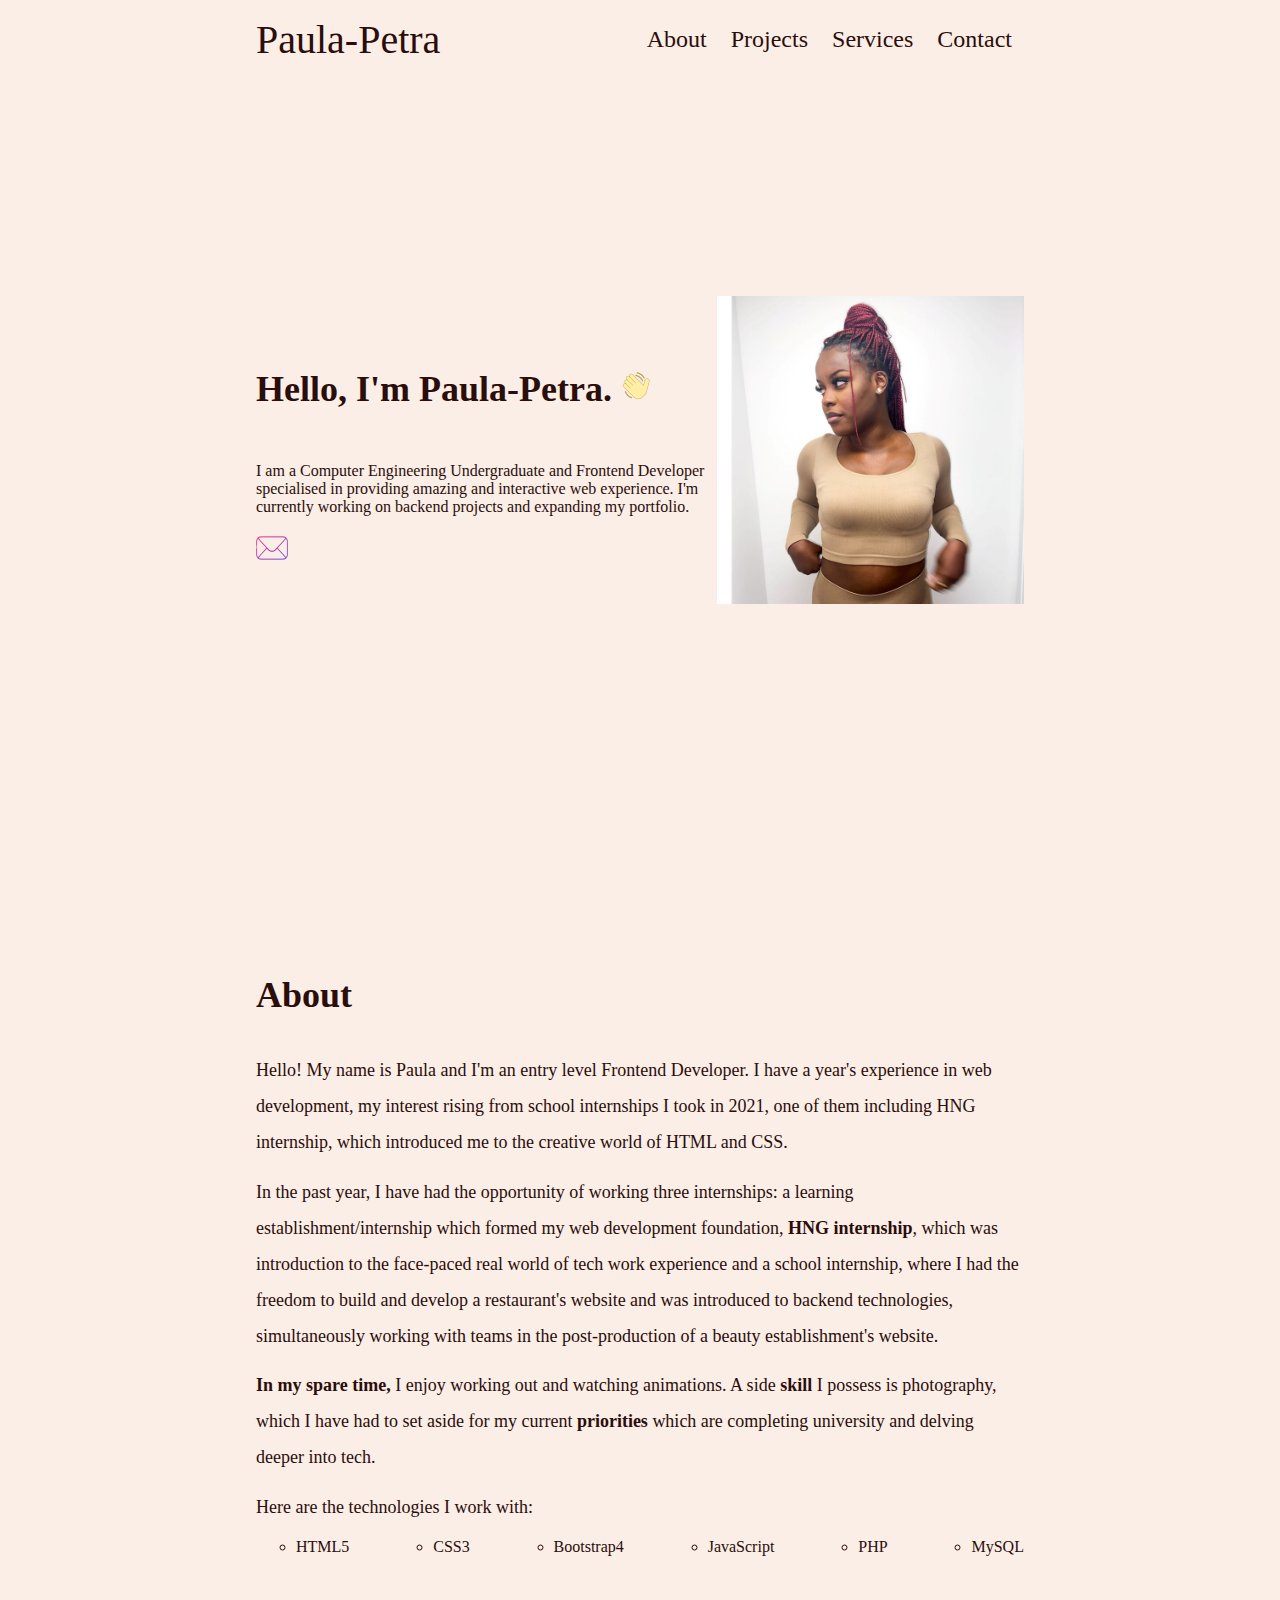
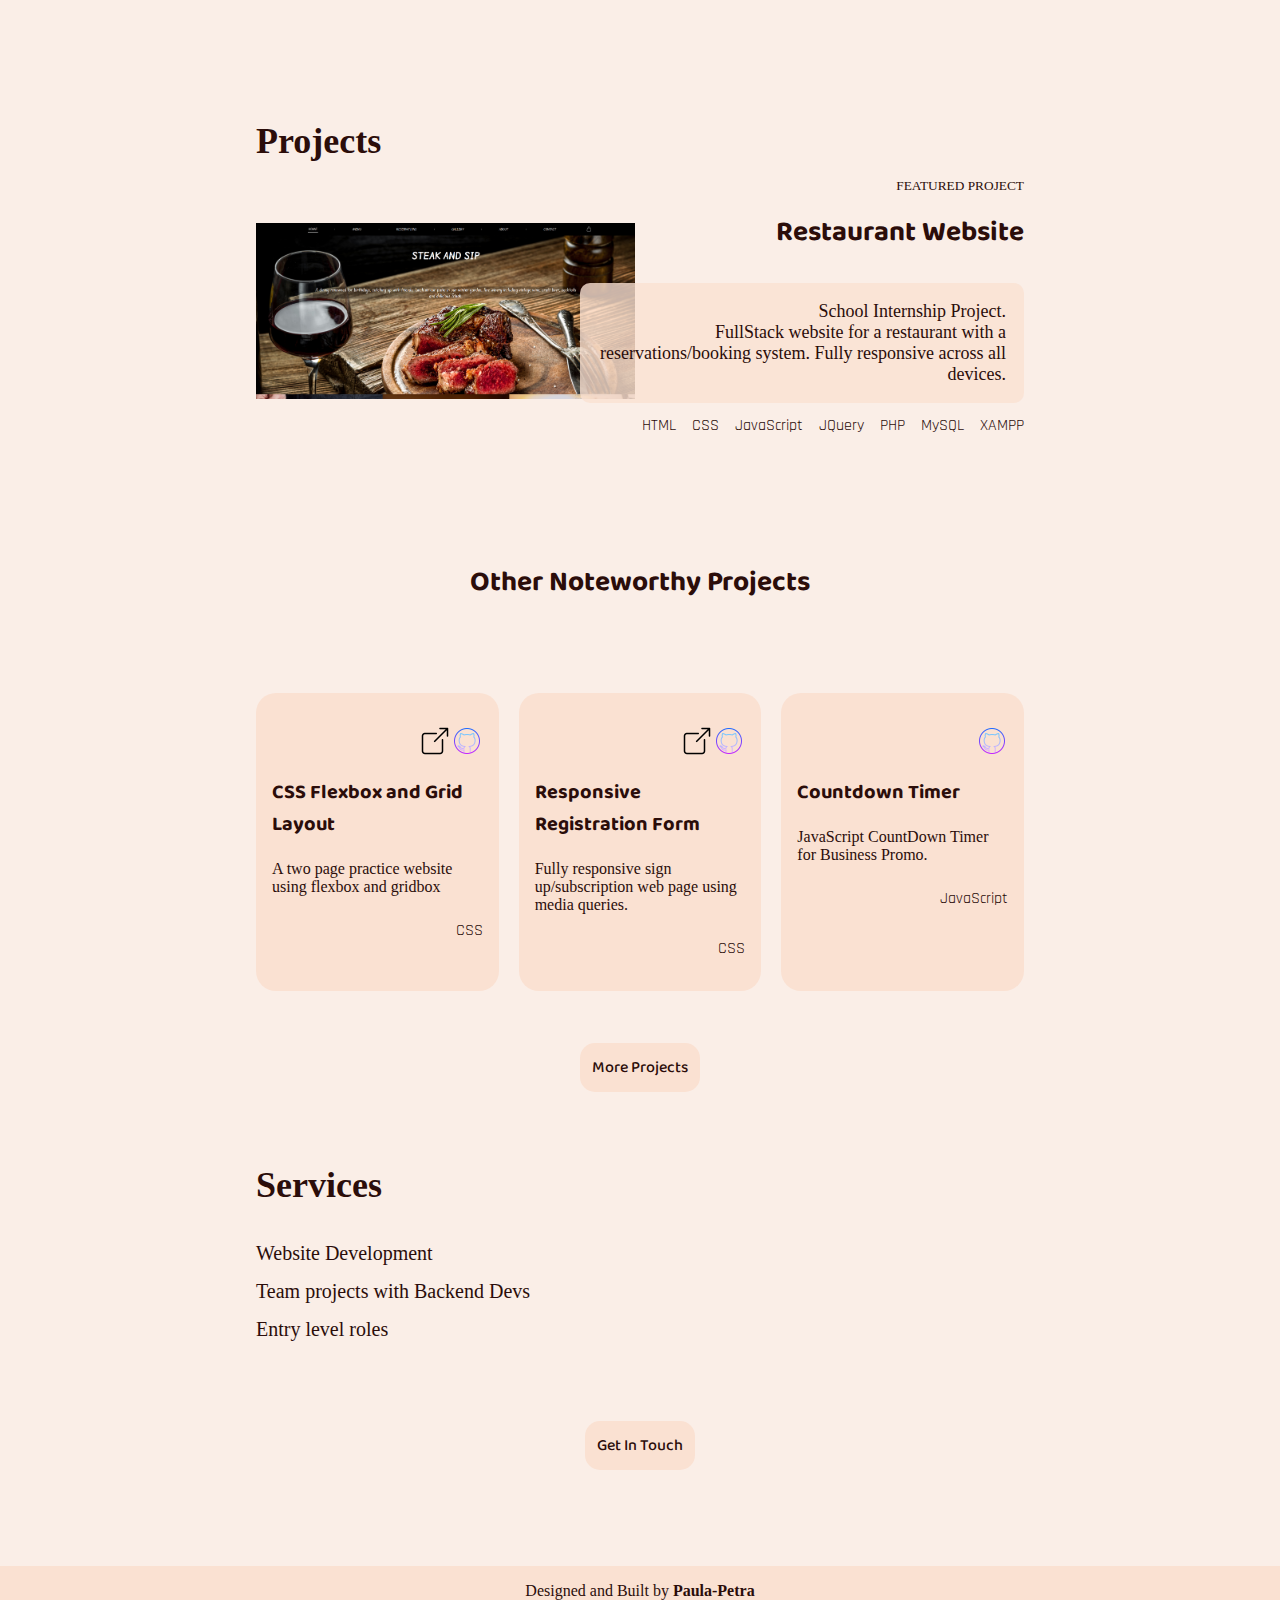
==== index.html @ 1ee2133e "Add files via upload" ====
<!DOCTYPE html>
<html lang="en">
<head>
    <meta charset="UTF-8">
    <meta http-equiv="X-UA-Compatible" content="IE=edge">
    <meta name="viewport" content="width=device-width, initial-scale=1.0">
    <title>Paula-Petra</title>
    <link rel="preconnect" href="https://fonts.googleapis.com">
    <link rel="preconnect" href="https://fonts.gstatic.com" crossorigin>
    <link href="https://fonts.googleapis.com/css2?family=Rajdhani:wght@300;400&display=swap" rel="stylesheet">
    <link rel="preconnect" href="https://fonts.googleapis.com">
    <link rel="preconnect" href="https://fonts.gstatic.com" crossorigin>
    <link href="https://fonts.googleapis.com/css2?family=Baloo+2:wght@400;500&display=swap" rel="stylesheet">
    <link rel="stylesheet" href="style.css">
</head>
<body>
    <header id="pagetop">
        <nav>
            <h1><a href="#section1">Paula-Petra</a></h1>
            <ul>
                <li><a href="#about">About</a></li>
                <li><a href="#projects">Projects</a></li>
                <li><a href="#services">Services</a></li>
                <li><a href="contact.html">Contact</a></li>
            </ul>
        </nav>
    </header>

    <div class="container">

        

        <section id="section1">
            <div id="info">
                <div>
                    <h2>Hello, I'm Paula-Petra.
                    <img src="imgs/icons8-so-so-30.png" alt="">
                </h2>
                </div>
                
                <div id="small">
                    <small>I am a Computer Engineering Undergraduate and Frontend Developer specialised in providing amazing and interactive web experience. I'm currently working on backend projects and expanding my portfolio.</small>
                </div>

                
                <a href="mailto:paulapetrai@gmail.com"><img src="imgs/icons8-email-64.png" alt=""></a>
            </div>

            <div id="img">
                <img src="imgs/3A0FFF4D-E5D2-4EB4-A93D-DEB6801B65F2.jpg" alt="">
            </div>
        </section>

        <section id="about" class="navSections">
            <h2>About</h2>

            <p>Hello! My name is Paula and I'm an entry level Frontend Developer. I have a year's experience in web development, my interest rising from school internships I took in 2021, one of them including HNG internship, which introduced me to the creative world of HTML and CSS.</p>

            <p>In the past year, I have had the opportunity of working three internships: a learning establishment/internship which formed my web development foundation, <b> HNG internship</b>, which was introduction to the face-paced real world of tech work experience and a school internship, where I had the freedom to build and develop a restaurant's website and was introduced to backend technologies, simultaneously working with teams in the post-production of a beauty establishment's website.</p>

            <p><b>In my spare time,</b> I enjoy working out and watching animations. A side <b>skill</b> I possess is photography, which I have had to set aside for my current <b>priorities</b> which are completing university and delving deeper into tech.</p>

            <p>
                Here are the technologies I work with:
            </p>

            <ul>
                <li>HTML5</li>
                <li>CSS3</li>
                <li>Bootstrap4</li>
                <li>JavaScript</li>
                <li>PHP</li>
                <li>MySQL</li>
        </section>

        <section id="projects" class="navSections">
            
            <h2>Projects</h2>
            

            <div id="featured">

                <div id="projContent">
                    <small>FEATURED PROJECT</small>
                    <a href="https://steakandsip.friendship-bakery.com/"><h3>Restaurant Website</h3></a>
                    <p>School Internship Project. <br>FullStack website for a restaurant with a reservations/booking system. Fully responsive across all devices.</p>
                    <ul>
                        <li>HTML</li>
                        <li>CSS</li>
                        <li>JavaScript</li>
                        <li>JQuery</li>
                        <li>PHP</li>
                        <li>MySQL</li>
                        <li>XAMPP</li>
                    </ul>
                </div>

                <div id="projImg">
                    <a href="https://steakandsip.friendship-bakery.com/" target="_blank">
                        <img src="imgs/steaknsip.png" alt="">
                    </a>
                </div>

            </div>

            <div id="otherProj">
                <h3>Other Noteworthy Projects</h3>

                <div id="projList">
                    
                    <div class="projListContent">
                        <div id="git">

                            <a href="https://paula-petra.github.io/CSS-Flexbox-and-Grid-Layout/" target="_blank"><img src="imgs/icons8-external-link-64.png" alt=""></a>

                            <a href="https://github.com/paula-petra/CSS-Flexbox-and-Grid-Layout" target="_blank" title="GitHub repo"><img src="imgs/icons8-github-64.png" alt=""></a>

                        </div>

                        <div id="projInfo">
                            <h4>CSS Flexbox and Grid Layout</h4>
                            <p>A two page practice website using flexbox and gridbox</p>
                            <ul>
                                <li>CSS</li>
                            </ul>
                        </div>
                    </div>

                    <div class="projListContent">
                        <div id="git">

                            <a href="https://paula-petra.github.io/Responsive-Registration-Form/" target="_blank"><img src="imgs/icons8-external-link-64.png" alt=""></a>

                            <a href="https://github.com/paula-petra/Responsive-Registration-Form" target="_blank" title="GitHub repo"><img src="imgs/icons8-github-64.png" alt=""></a>

                        </div>

                        <div id="projInfo">
                            <h4>Responsive Registration Form</h4>
                            <p>Fully responsive sign up/subscription web page using media queries.</p>
                            <ul>
                                <li>CSS</li>
                            </ul>
                        </div>
                    </div>

                    <div class="projListContent">
                        <div id="git">

                            <a href="https://github.com/paula-petra/jsCountdown" target="_blank" title="GitHub repo"><img src="imgs/icons8-github-64.png" alt=""></a>

                        </div>

                        <div id="projInfo">
                            <h4>Countdown Timer</h4>
                            <p>JavaScript CountDown Timer for Business Promo.</p>
                            <ul>
                                <li>JavaScript</li>
                            </ul>
                        </div>
                    </div>
                    
                </div>

                <div id="btn">
                    <a href="https://github.com/paula-petra?tab=repositories" class="button" target="_blank">More Projects</a>
                </div>
            </div>
            
        </section>
    
        <section id="services">

            <h2>Services</h2>
            <ul>
                <li>Website Development</li>
                <li>Team projects with Backend Devs</li>
                <li>Entry level roles</li>
            </ul>

            <div><a href="contact.html" class="button">Get In Touch</a></div>
        </section>
        <main>
            
        </main>
    </div>
    
    <footer>Designed and Built by <b>Paula-Petra</b></footer>
</body>
</html>
---- style.css ----
*{
    margin: 0;
    color: #2b0d0a;
}

a{
    text-decoration: none;
}

body{
    background-color: #faeee7;
    display: flex;
    flex-direction: column;
    justify-content: center;
    align-items: center;
}

body .container{
    width: 60%;
    padding: 0 1.5em 1em;
    display: flex;
    flex-direction: column;
}

body .container >*{
    width: 100%;
}

header{
    position: fixed;
    width: 100%;
    top: 0;
    z-index: 3;
    display: flex;
    flex-direction: row;
    justify-content: center;
    background-color: #faeee7;
}

nav{
    width: 60%;
    display: flex;
    flex-direction: row;
    justify-content: space-between;
    padding: 1em 0 1.5em;
}

nav h1{
    font-size: 2.5em;
    font-weight: 500;
    transition-duration: 0.5s;
}

nav h1:hover{
    text-shadow: 0 0 4px #6e1913;
}

nav ul{
    display: flex;
    flex-direction: row;
    list-style: none;
    align-items: center;
    font-size: 1.5em;
}

nav ul li{
    margin: 0 0.5em;
    transition-duration: 0.5s;
}

nav ul li:hover{
    font-weight: bolder;
}

nav h1, nav ul li{
    cursor: pointer;
}

nav a{
    text-decoration: none;
}

section{
    width: 100%;
    margin-bottom: 3em;
}

#section1{
    display: flex;
    flex-direction: row;
    height: 80vh;
    margin-top: 90px;
}

.navSections{
    padding: 5em 0 0;
}

#info{
    width: 60%;
    display: flex;
    flex-direction: column;
    justify-content: center;
}

#info small{
    font-size: 1em;
}

#small{
    margin: 1em 0;
}

#info a img{
    width: 32px;
    height: 32px;
}

#img{
    display: flex;
    flex-direction: row;
    align-items: center;
    width: 40%;
}

#img img{
    width: 100%;
}

h2{
    font-size: 2.25em;
    margin: 1em 0;
}

#about p{
    margin: 0.75em 0;
    font-size: 1.125em;line-height: 2;
}

#about ul{
    display: flex;
    flex-direction: row;
    justify-content: space-between;
    list-style: circle;
}

#projects{
    display: flex;
    flex-direction: column;
}

#projects h2{
    margin-bottom: 16px;
}

#projects small{
    margin-bottom: 16px;
}

#featured{
    display: grid;
    gap: 10px;
    grid-template-columns: repeat(12, 1fr);
    align-items: center;
}

#projImg{
    grid-column: 1 / 8;
    grid-area: 1 / 1 / -1 / 7;
    position: relative;
    z-index: 1;
}

#projImg a img{
    width: 100%;
}

#projContent{
    height: 100%;
    display: flex;
    flex-direction: column;
    align-items: flex-end;
    grid-column: 7 / -1;
    position: relative;
    grid-area: 1 / 6 / -1 / -1;
}

h3{
    font-family: 'Baloo 2', cursive;
    font-size: 1.75em;
    margin: 0 0 1em;
}

#projContent a h3{
    transition-duration: 0.5s;
}

#projContent a h3:hover{
    text-shadow: 0 0 4px #6e1913;
}

#projContent p{
    background-color: rgba(250, 225, 210, 0.8);
    text-align: right;
    padding: 1em;
    font-size: 1.125em;
    position: relative;
    z-index: 2;
    border-radius: 10px;
}

#projContent ul{
    display: flex;
    flex-direction: row;
    align-items: flex-end;
    list-style: none;
    font-family: 'Rajdhani', sans-serif;
    margin: 0.75em 0;
}

#projContent ul li{
    margin-left: 1em;
}

#otherProj{
    display: flex;
    flex-direction: column;
    align-items: center;
}

#otherProj h3{
    margin: 4em 0 2em;
}

#projList{
    width: 100%;
    display: flex;
    flex-direction: row;
    gap: 20px;
    margin: 2em 0 4em;
}

#projList .projListContent{
    background-color: #fae1d2;
    width: calc(100%/3);
    height: auto;
    padding:2em 1em 1em;
    border-radius: 20px;
    transition-duration: 0.5s;
}

#projList .projListContent:hover{
    box-shadow: 2px 4px 10px #6e1913;
}

.projListContent div{
    width: 100%;
    margin: 0;
}

#git{
    display: flex;
    flex-direction: row;
    justify-content: flex-end;
    z-index: 1;
}

#git a img{
    width: 32px;
}

#projInfo h4{
    font-family: 'Baloo 2', cursive;
    font-size: 1.25em;
    margin: 0.75em 0 1em;
}

#projInfo ul{
    list-style: none;
    margin: 1.5em 0 1em;
    display: flex;
    flex-direction: row;
    justify-content: flex-end;
    font-family: 'Rajdhani', sans-serif;
}

.button{
    background-color: #fae1d2;
    padding: 0.75em;
    margin: 2em 0;
    border-radius: 15px;
    font-family: 'Baloo 2', cursive;
    font-weight: 500;
    transition-duration: 0.5s;
}

.button:hover{
    background-color: #2b0d0a;
    color: #fae1d2;
}

#services ul{
    list-style: none;
    padding: 0;
    margin-bottom: 3em;
}

#services ul li{
    font-size: 1.25em;
    margin: 0.75em 0;
}

#services div{
    display: flex;
    flex-direction: row;
    justify-content: center;
}

footer{
    width: 100%;
    padding: 1em 0 1.5em;
    background-color: #fae1d2;
    text-align: center;
}

#contactMe{
    margin-top: 90px;
    height: 75vh;
    display: flex;
    flex-direction: column;
    align-items: center;
}

#contactMe p{
    font-size: 1.5em;
    margin: 1em 0;
}

#hello{
    font-size: 1.25em;
}

.socials img{
    width: 48px;
    height: 48px;
}
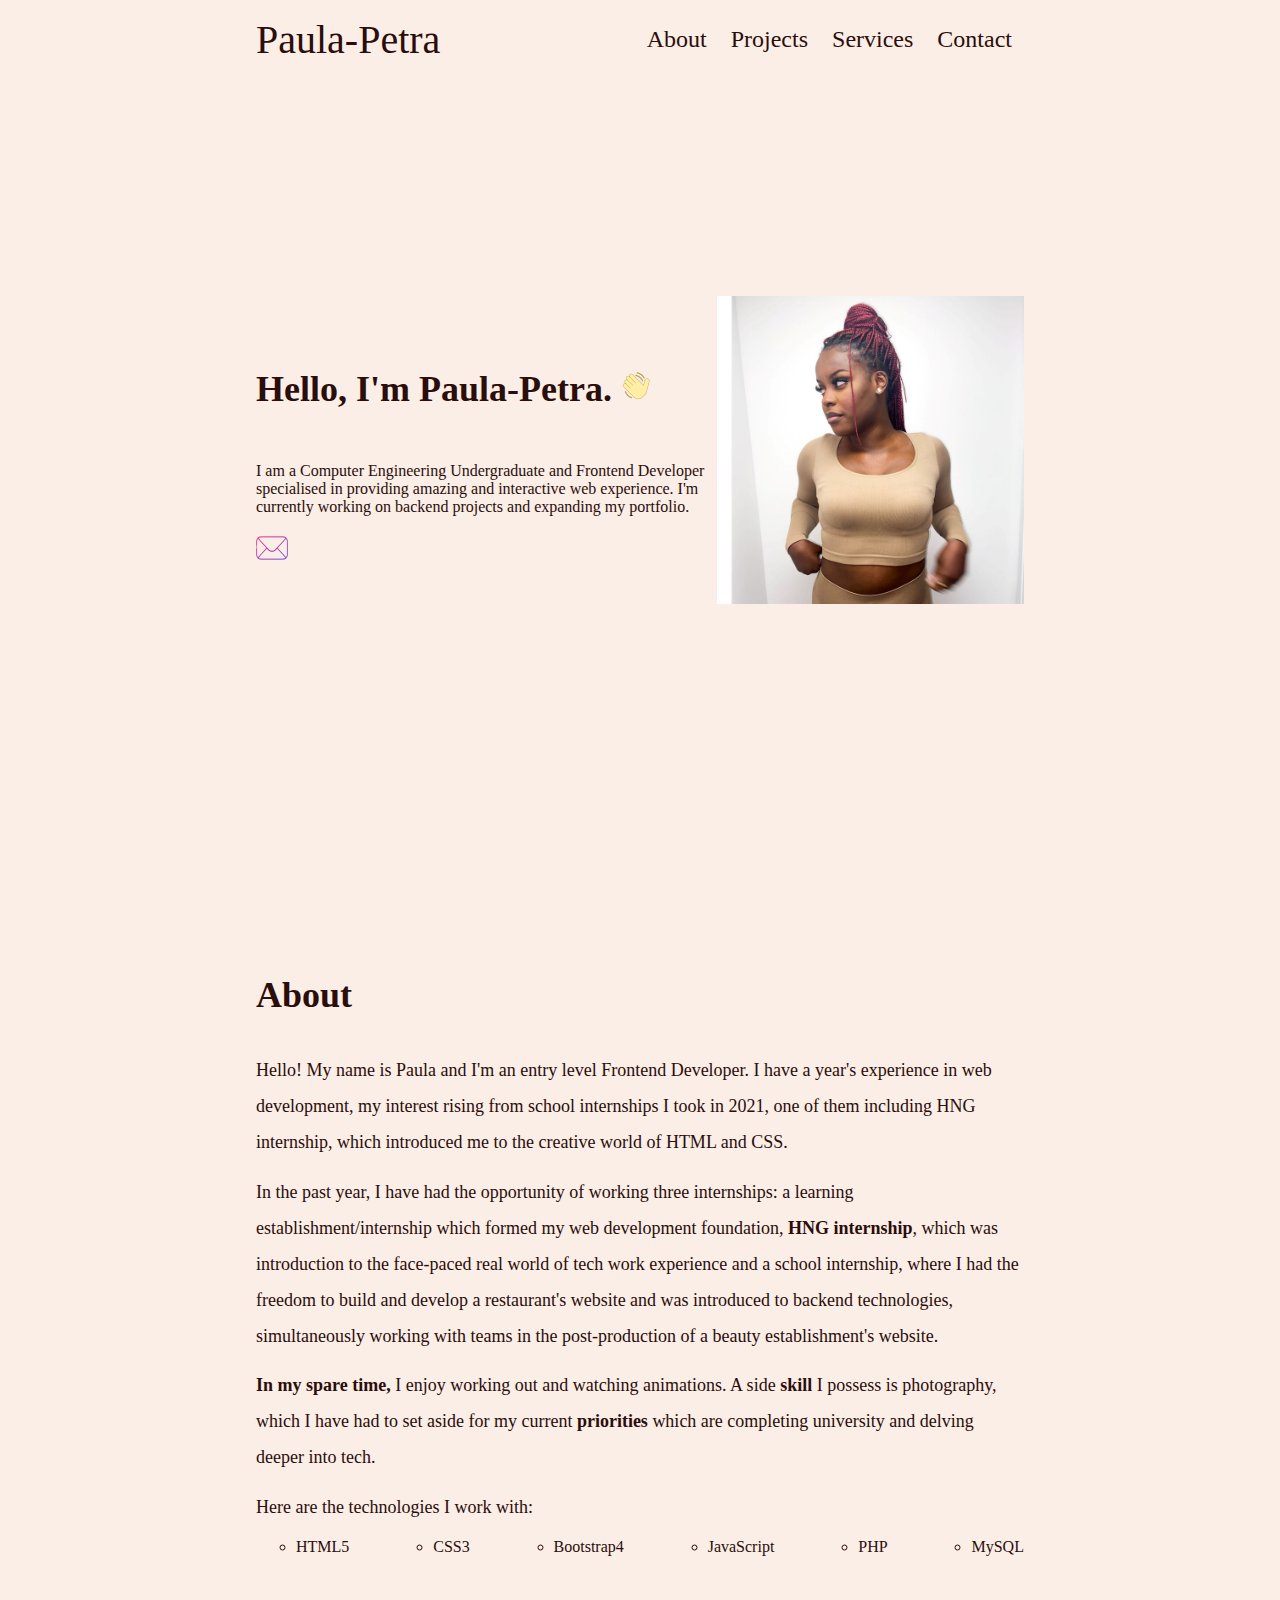
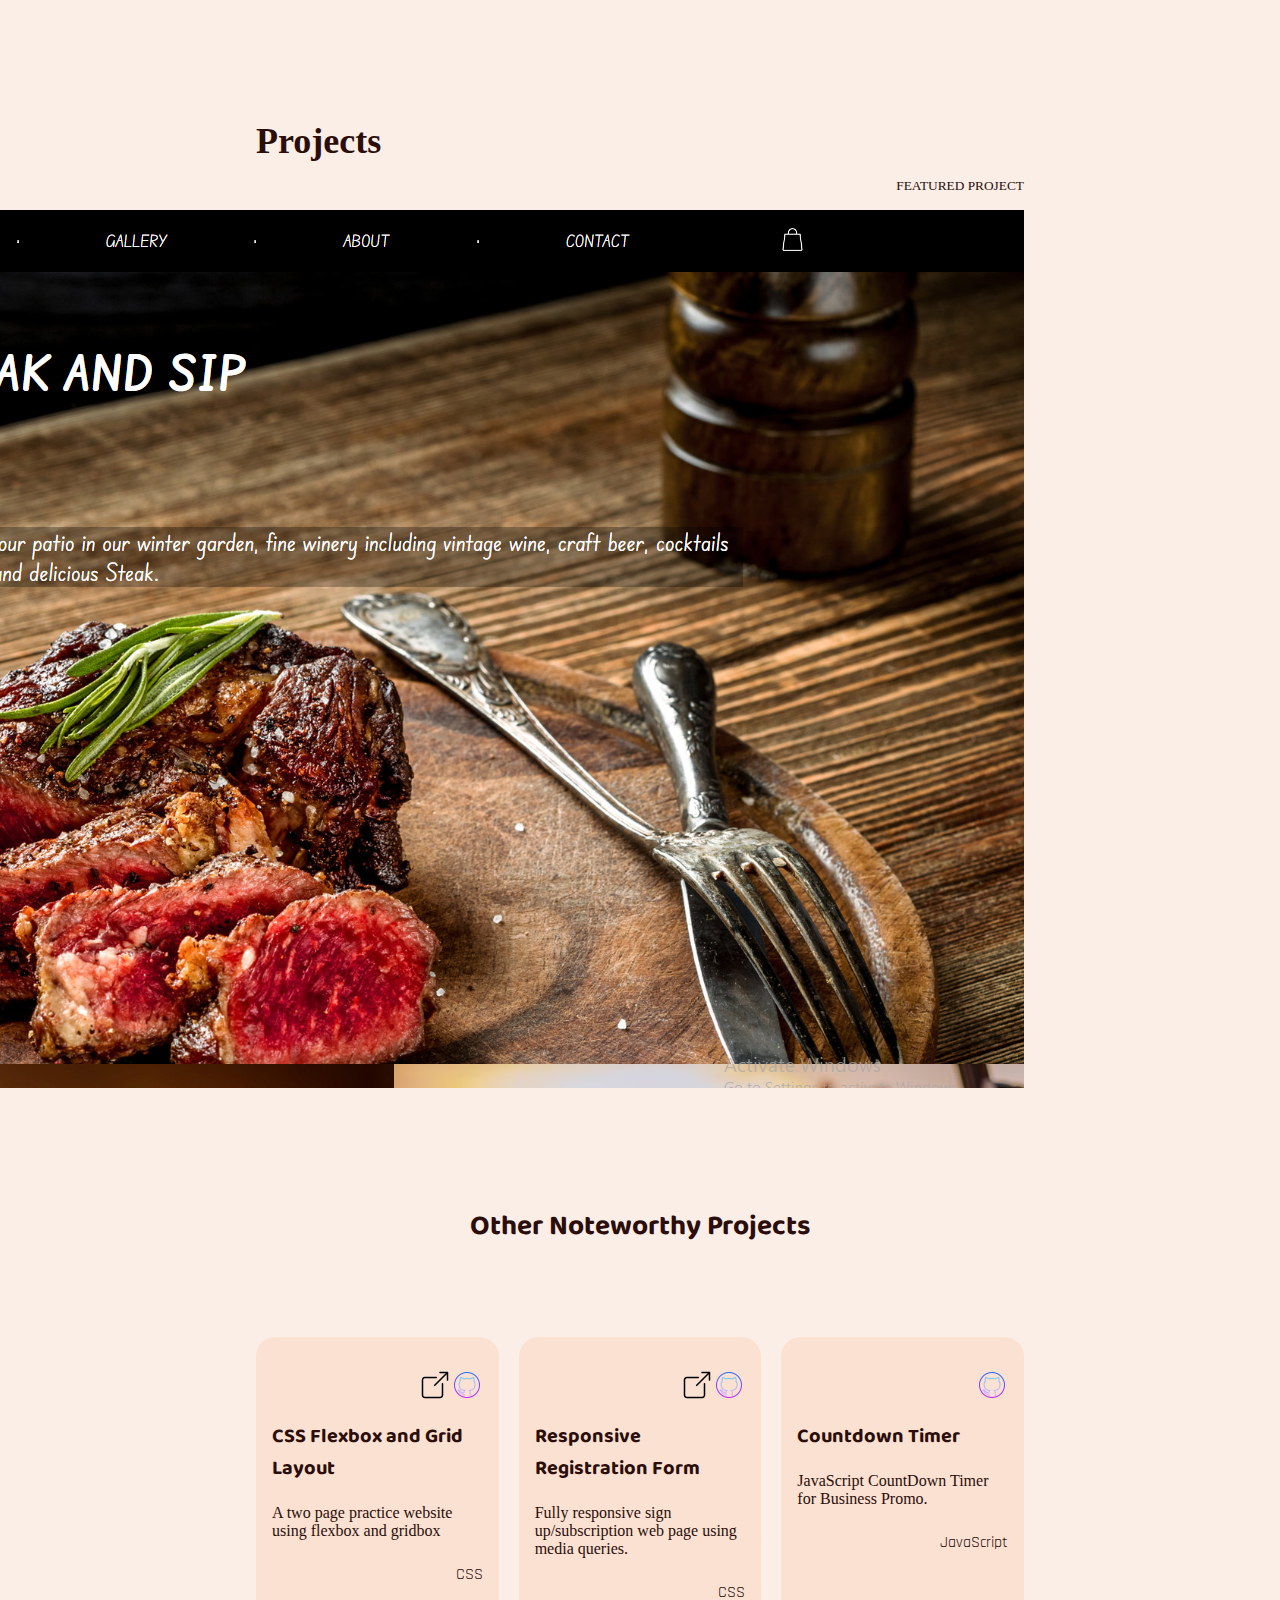
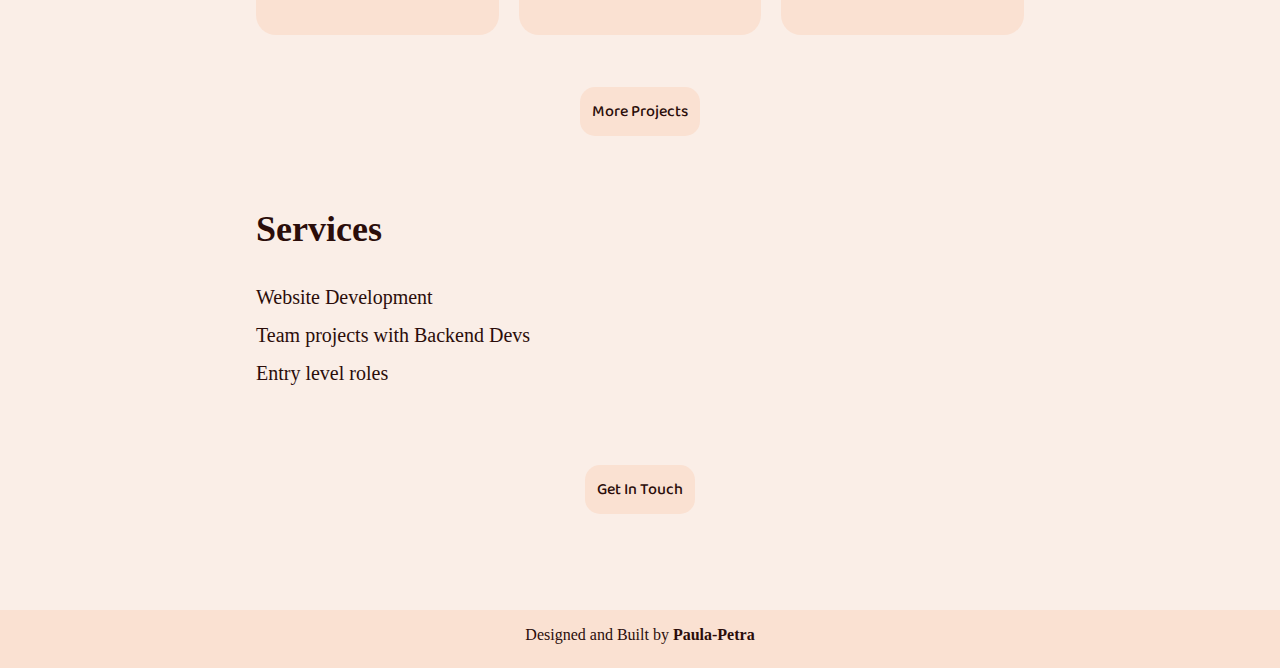
==== commit 32fe4c47: "Update index.html" ====
--- a/index.html
+++ b/index.html
@@ -82,7 +82,7 @@
 
                 <div id="projContent">
                     <small>FEATURED PROJECT</small>
-                    <a href="https://steakandsip.friendship-bakery.com/"><h3>Restaurant Website</h3></a>
+                    <a href="https://steakandsip.friendship-bakery.com/" target="_blank><h3>Restaurant Website</h3></a>
                     <p>School Internship Project. <br>FullStack website for a restaurant with a reservations/booking system. Fully responsive across all devices.</p>
                     <ul>
                         <li>HTML</li>
@@ -187,4 +187,4 @@
     
     <footer>Designed and Built by <b>Paula-Petra</b></footer>
 </body>
-</html>+</html>
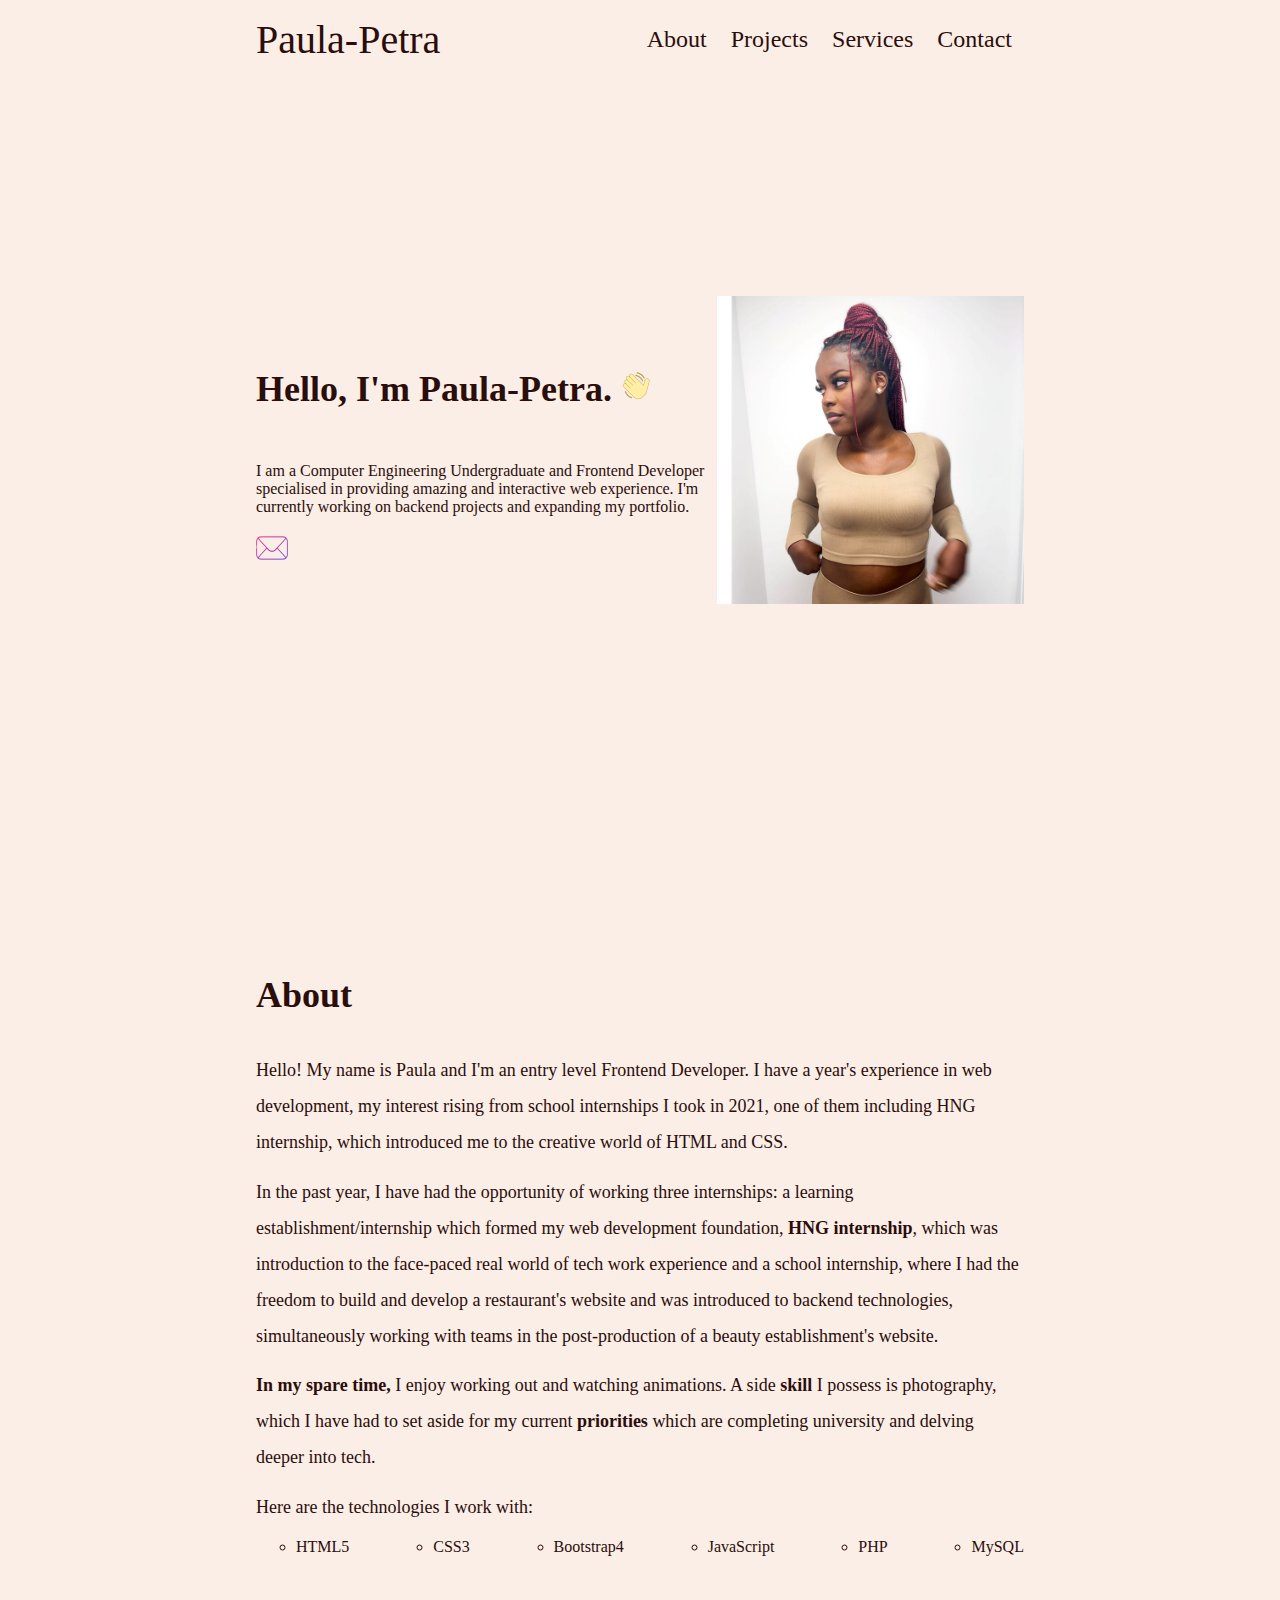
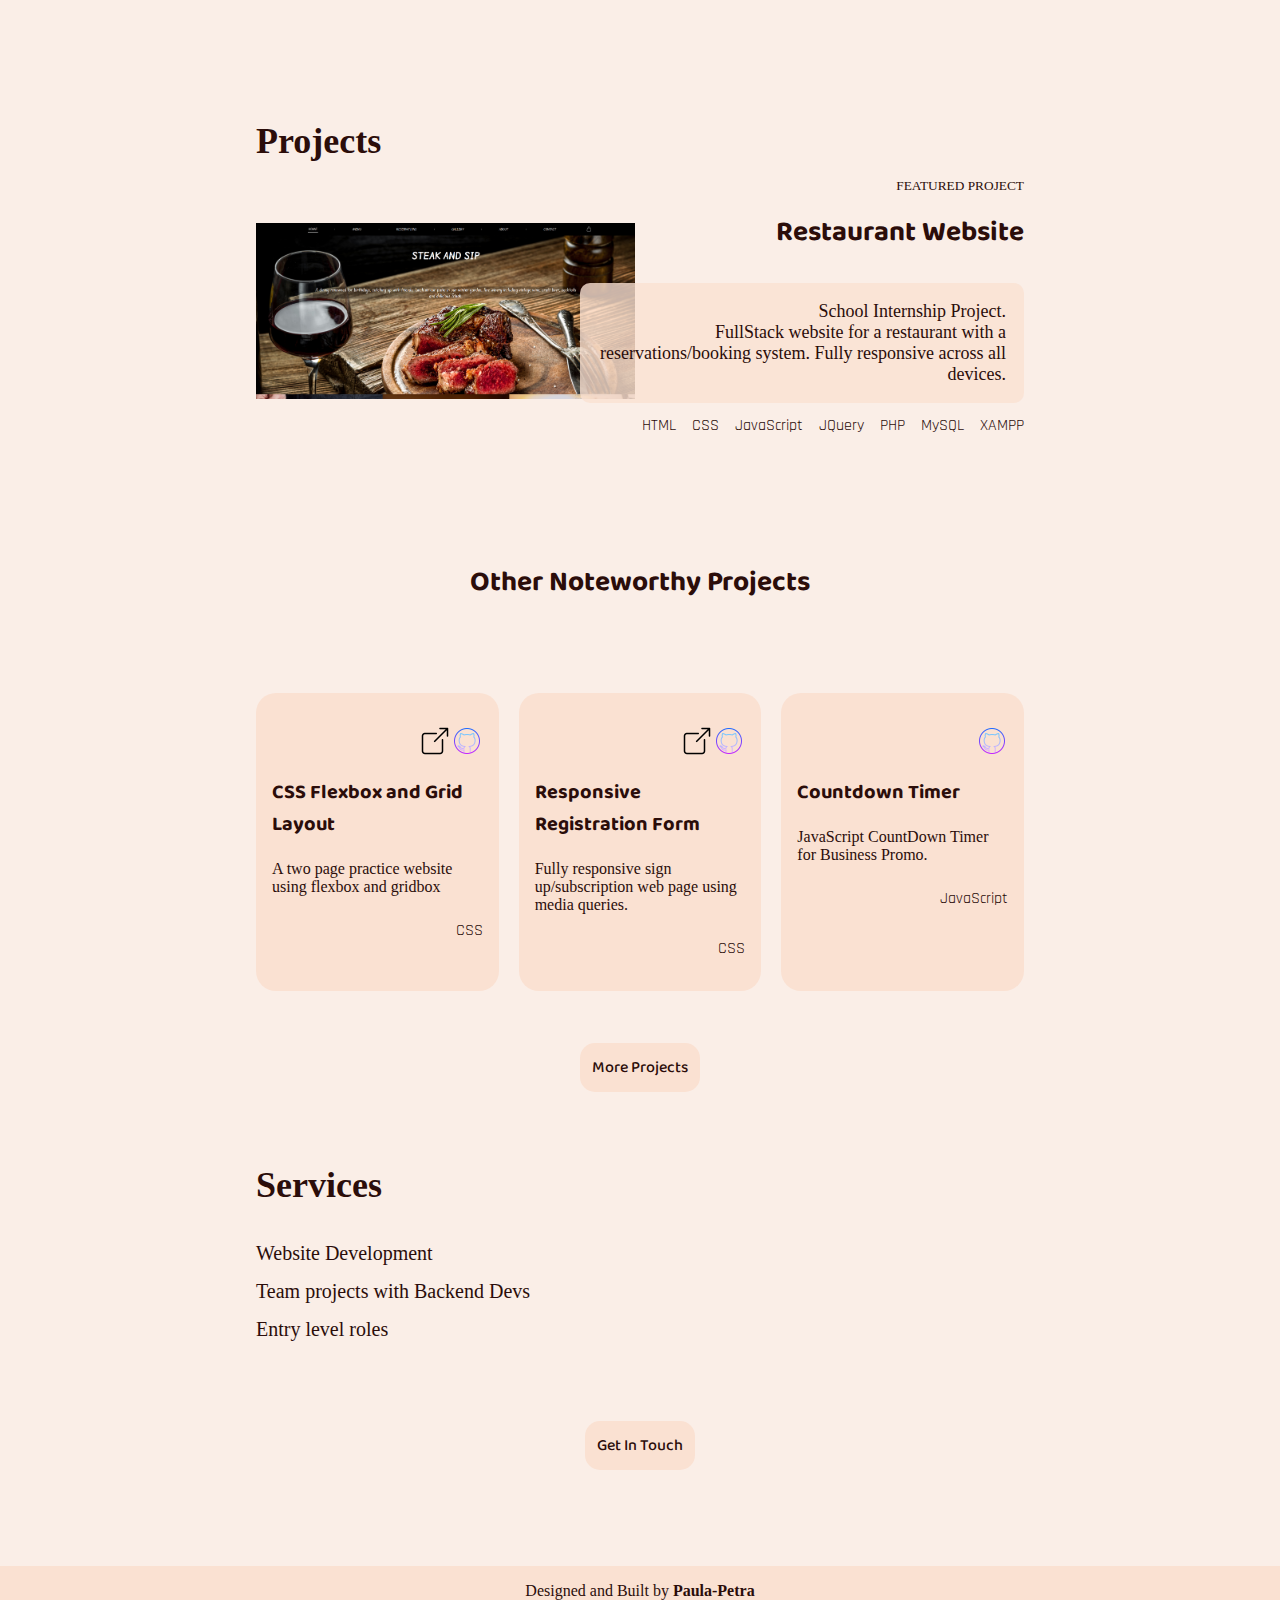
==== commit 4d88a52f: "Add files via upload" ====
--- a/index.html
+++ b/index.html
@@ -82,7 +82,7 @@
 
                 <div id="projContent">
                     <small>FEATURED PROJECT</small>
-                    <a href="https://steakandsip.friendship-bakery.com/" target="_blank><h3>Restaurant Website</h3></a>
+                    <a href="https://steakandsip.friendship-bakery.com/" target="_blank"><h3>Restaurant Website</h3></a>
                     <p>School Internship Project. <br>FullStack website for a restaurant with a reservations/booking system. Fully responsive across all devices.</p>
                     <ul>
                         <li>HTML</li>
@@ -187,4 +187,4 @@
     
     <footer>Designed and Built by <b>Paula-Petra</b></footer>
 </body>
-</html>
+</html>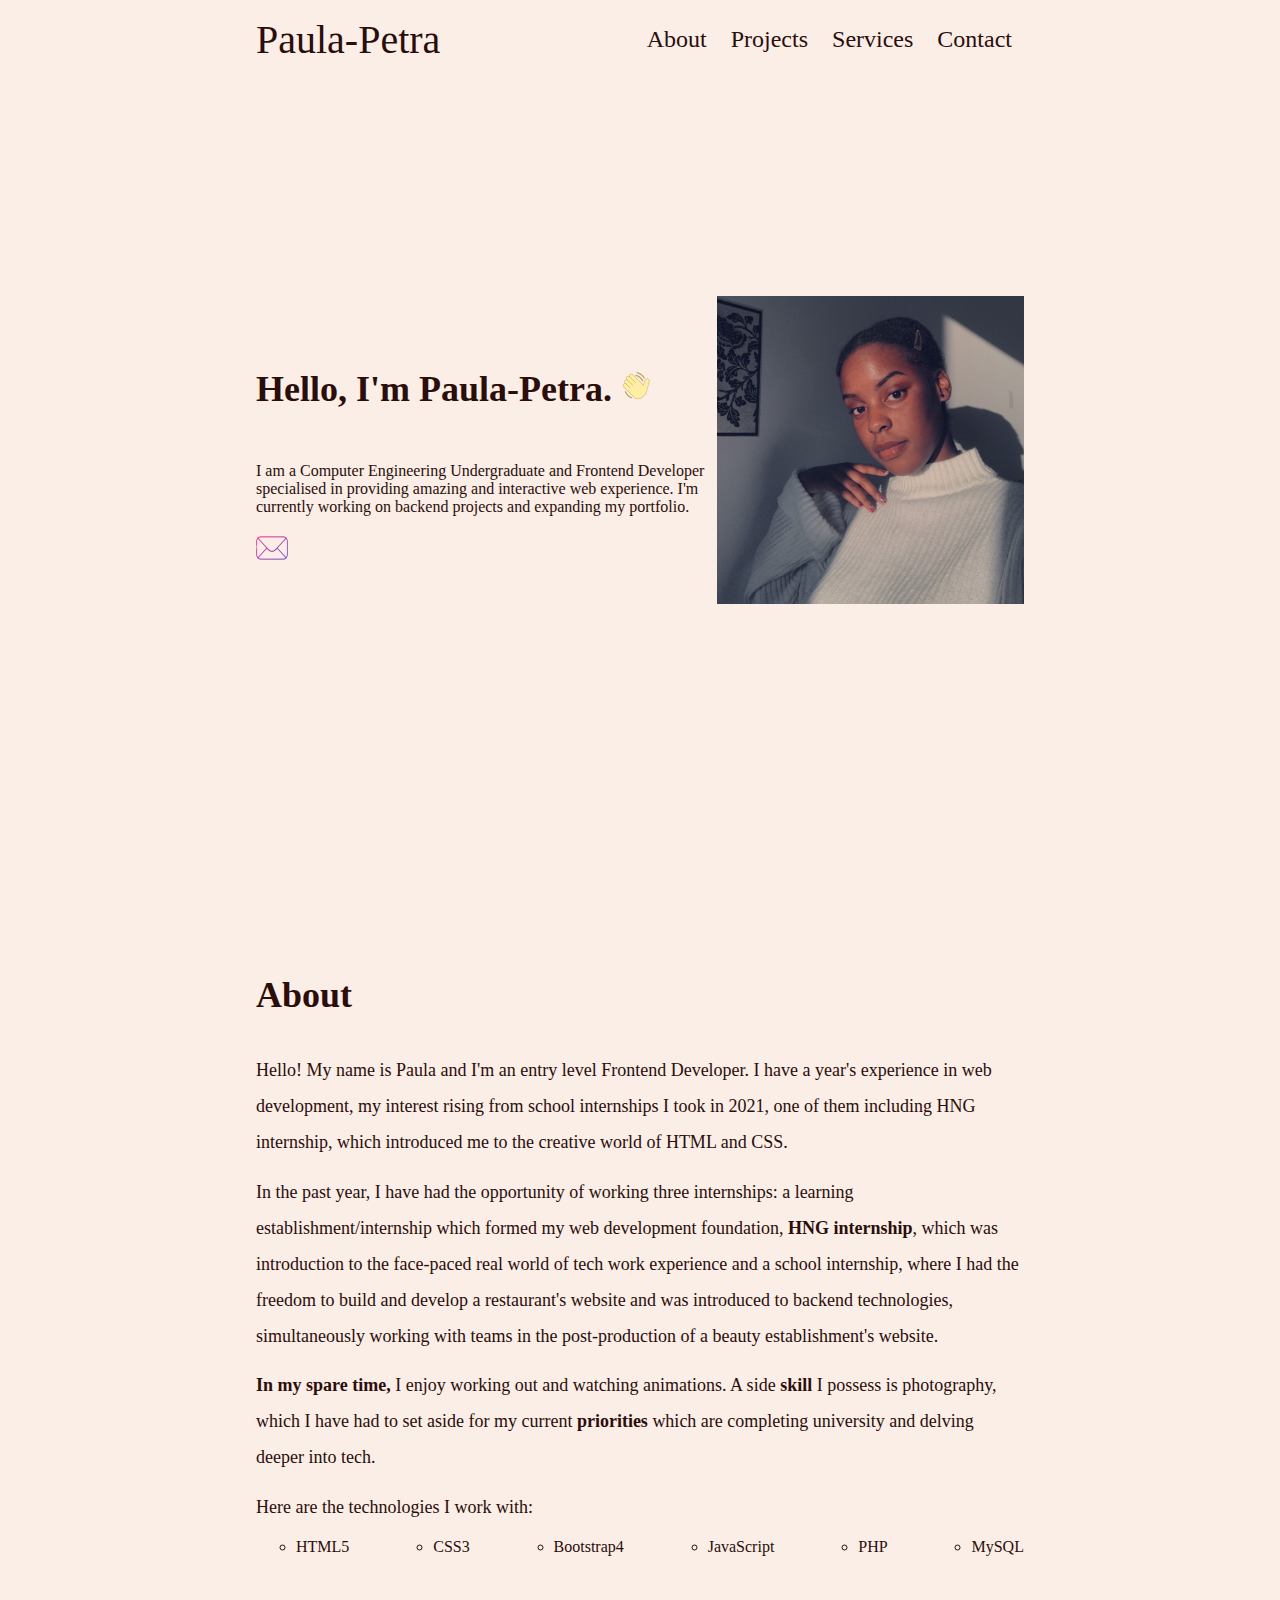
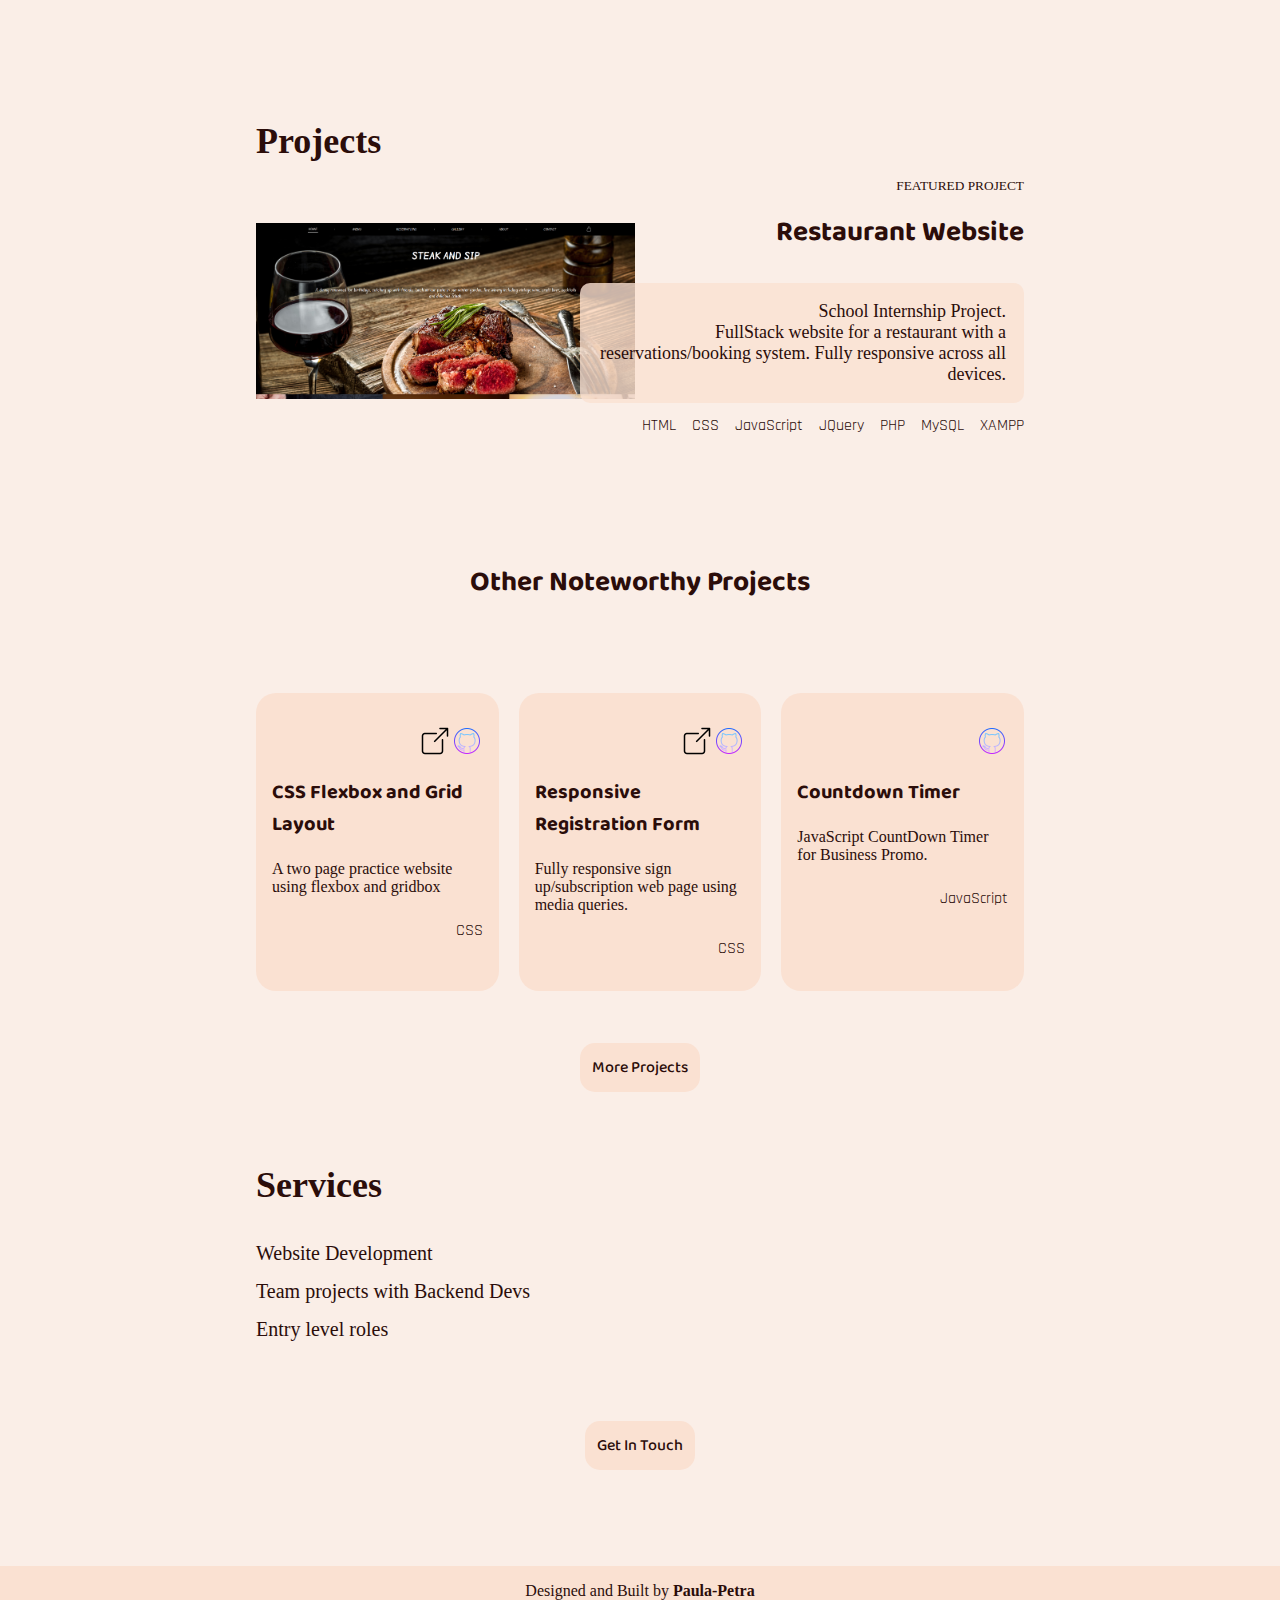
==== commit a45caa27: "Add files via upload" ====
--- a/index.html
+++ b/index.html
@@ -47,7 +47,7 @@
             </div>
 
             <div id="img">
-                <img src="imgs/3A0FFF4D-E5D2-4EB4-A93D-DEB6801B65F2.jpg" alt="">
+                <img src="imgs/IMG_4897.JPG" alt="">
             </div>
         </section>
 
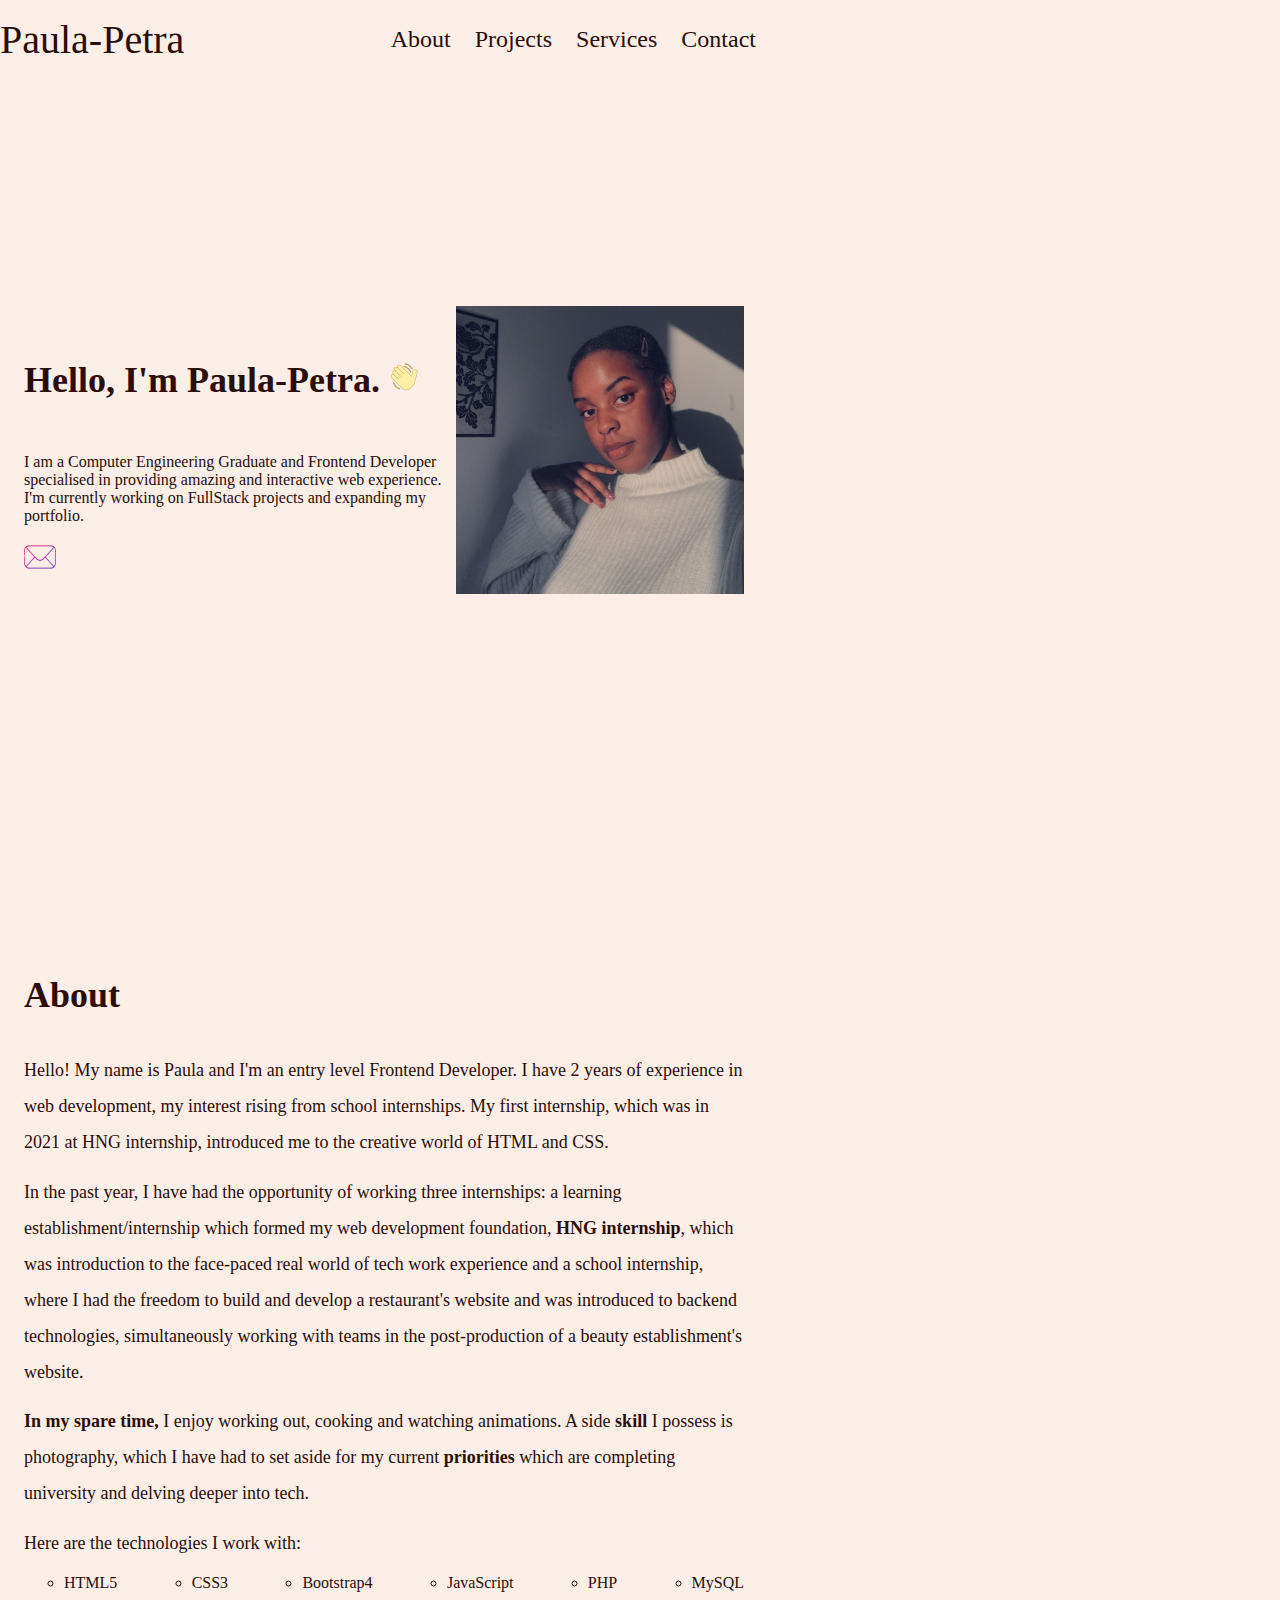
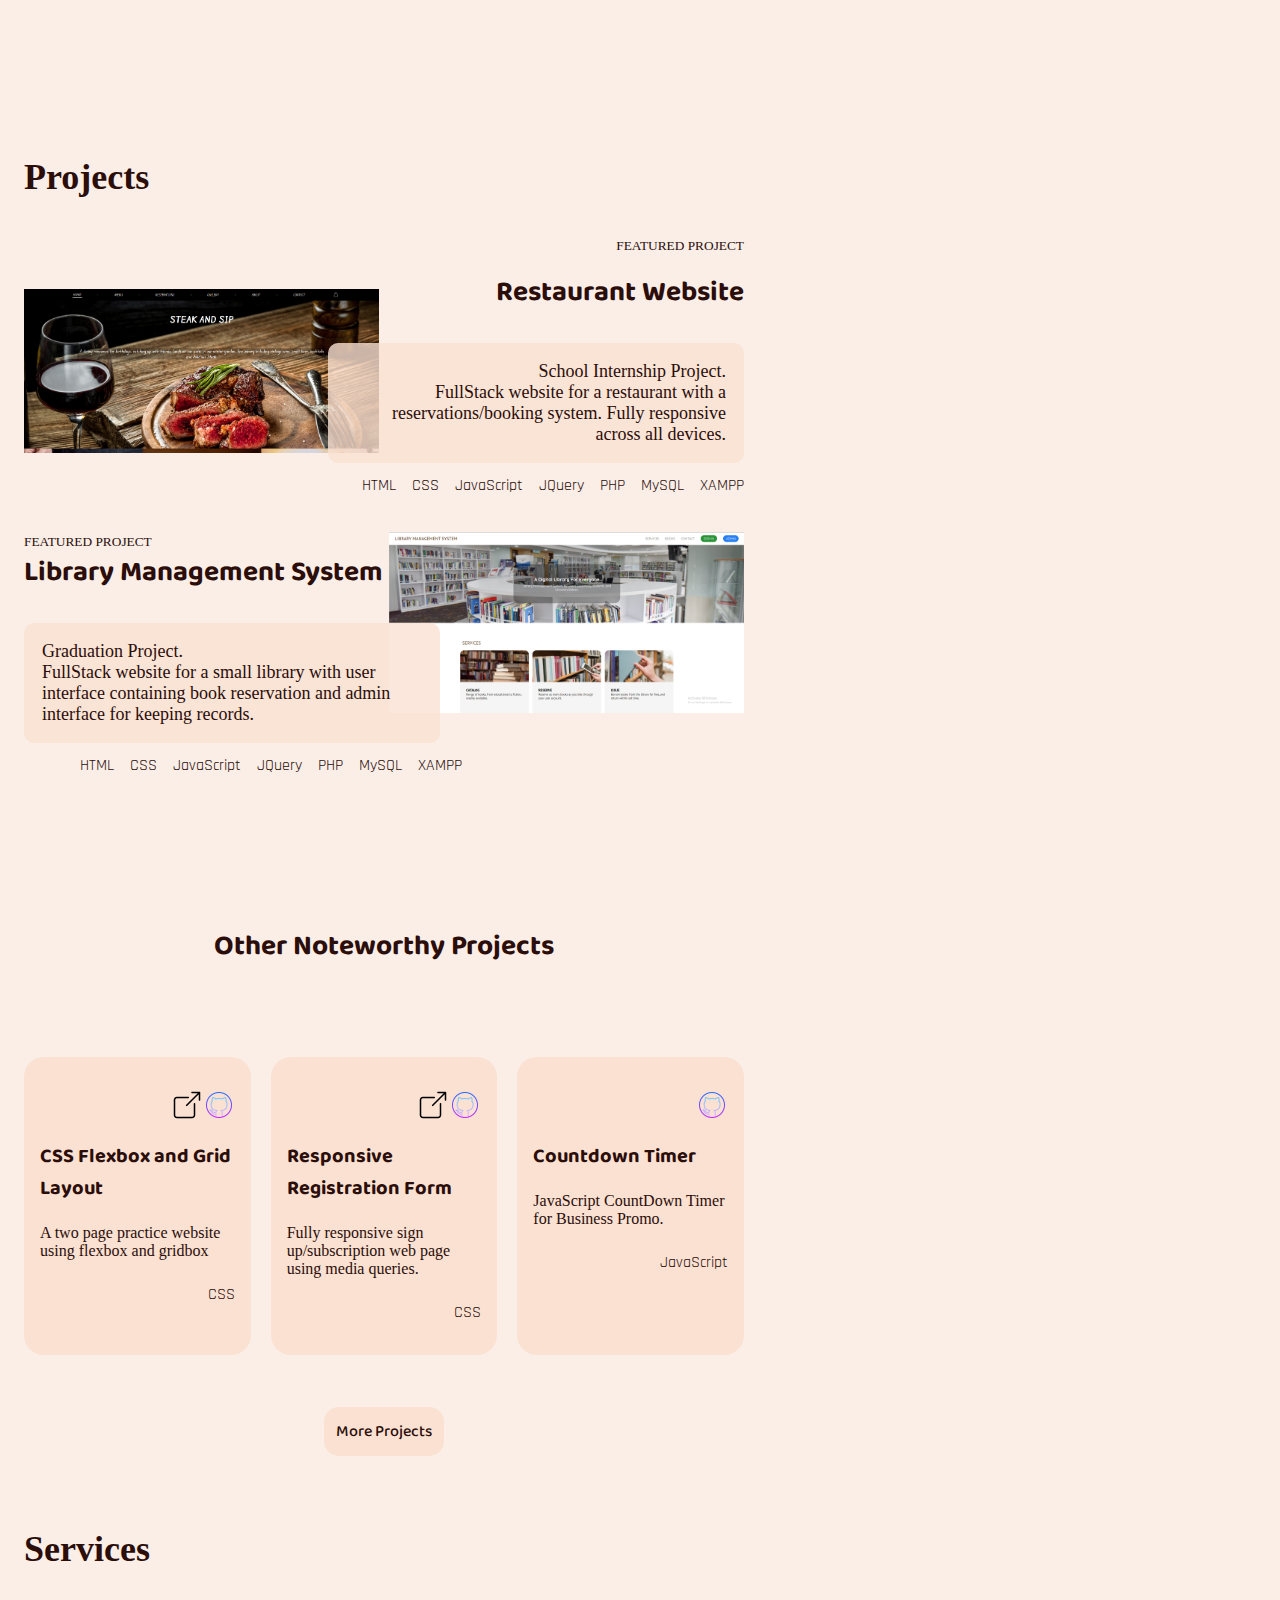
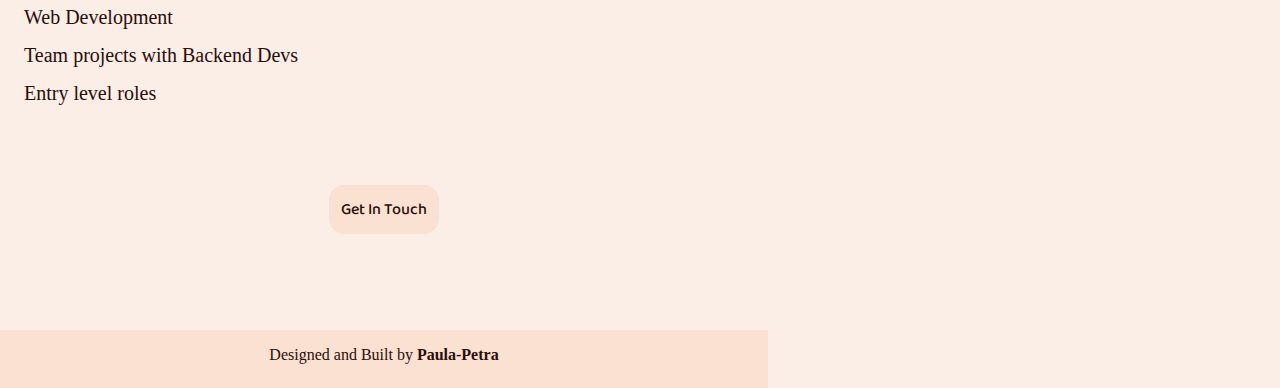
==== commit ab34b8c3: "Add files via upload" ====
--- a/index.html
+++ b/index.html
@@ -16,13 +16,20 @@
 <body>
     <header id="pagetop">
         <nav>
-            <h1><a href="#section1">Paula-Petra</a></h1>
-            <ul>
-                <li><a href="#about">About</a></li>
-                <li><a href="#projects">Projects</a></li>
-                <li><a href="#services">Services</a></li>
-                <li><a href="contact.html">Contact</a></li>
-            </ul>
+            <img class="open-menu" src="imgs/icons8-menu-30.png" alt="">
+
+            <div>
+                <h1><a href="#section1">Paula-Petra</a></h1>
+            </div>
+            
+            <div class="menu">
+                <ul>
+                    <li><a href="#about">About</a></li>
+                    <li><a href="#projects">Projects</a></li>
+                    <li><a href="#services">Services</a></li>
+                    <li><a href="contact.html">Contact</a></li>
+                </ul>
+            </div>
         </nav>
     </header>
 
@@ -39,7 +46,7 @@
                 </div>
                 
                 <div id="small">
-                    <small>I am a Computer Engineering Undergraduate and Frontend Developer specialised in providing amazing and interactive web experience. I'm currently working on backend projects and expanding my portfolio.</small>
+                    <small>I am a Computer Engineering Graduate and Frontend Developer specialised in providing amazing and interactive web experience. I'm currently working on FullStack projects and expanding my portfolio.</small>
                 </div>
 
                 
@@ -54,11 +61,11 @@
         <section id="about" class="navSections">
             <h2>About</h2>
 
-            <p>Hello! My name is Paula and I'm an entry level Frontend Developer. I have a year's experience in web development, my interest rising from school internships I took in 2021, one of them including HNG internship, which introduced me to the creative world of HTML and CSS.</p>
+            <p>Hello! My name is Paula and I'm an entry level Frontend Developer. I have 2 years of experience in web development, my interest rising from school internships. My first internship, which was in 2021 at HNG internship, introduced me to the creative world of HTML and CSS.</p>
 
             <p>In the past year, I have had the opportunity of working three internships: a learning establishment/internship which formed my web development foundation, <b> HNG internship</b>, which was introduction to the face-paced real world of tech work experience and a school internship, where I had the freedom to build and develop a restaurant's website and was introduced to backend technologies, simultaneously working with teams in the post-production of a beauty establishment's website.</p>
 
-            <p><b>In my spare time,</b> I enjoy working out and watching animations. A side <b>skill</b> I possess is photography, which I have had to set aside for my current <b>priorities</b> which are completing university and delving deeper into tech.</p>
+            <p><b>In my spare time,</b> I enjoy working out, cooking and watching animations. A side <b>skill</b> I possess is photography, which I have had to set aside for my current <b>priorities</b> which are completing university and delving deeper into tech.</p>
 
             <p>
                 Here are the technologies I work with:
@@ -78,11 +85,11 @@
             <h2>Projects</h2>
             
 
-            <div id="featured">
-
-                <div id="projContent">
+            <div class="featured leftImg">
+
+                <div class="projContent">
                     <small>FEATURED PROJECT</small>
-                    <a href="https://steakandsip.friendship-bakery.com/" target="_blank"><h3>Restaurant Website</h3></a>
+                    <a href="" target="_blank"><h3>Restaurant Website</h3></a>
                     <p>School Internship Project. <br>FullStack website for a restaurant with a reservations/booking system. Fully responsive across all devices.</p>
                     <ul>
                         <li>HTML</li>
@@ -95,9 +102,34 @@
                     </ul>
                 </div>
 
-                <div id="projImg">
-                    <a href="https://steakandsip.friendship-bakery.com/" target="_blank">
+                <div class="projImg">
+                    <a href="" target="_blank">
                         <img src="imgs/steaknsip.png" alt="">
+                    </a>
+                </div>
+
+            </div>
+
+            <div class="featured rightImg">
+
+                <div class="projContent">
+                    <small>FEATURED PROJECT</small>
+                    <a href="" target="_blank"><h3>Library Management System</h3></a>
+                    <p>Graduation Project. <br>FullStack website for a small library with user interface containing book reservation and admin interface for keeping records.</p>
+                    <ul>
+                        <li>HTML</li>
+                        <li>CSS</li>
+                        <li>JavaScript</li>
+                        <li>JQuery</li>
+                        <li>PHP</li>
+                        <li>MySQL</li>
+                        <li>XAMPP</li>
+                    </ul>
+                </div>
+
+                <div class="projImg">
+                    <a href="" target="_blank">
+                        <img src="imgs/Screenshot (45).png" alt="">
                     </a>
                 </div>
 
@@ -173,7 +205,7 @@
 
             <h2>Services</h2>
             <ul>
-                <li>Website Development</li>
+                <li>Web Development</li>
                 <li>Team projects with Backend Devs</li>
                 <li>Entry level roles</li>
             </ul>
--- a/style.css
+++ b/style.css
@@ -3,6 +3,10 @@
     color: #2b0d0a;
 }
 
+html{
+    scroll-behavior: smooth;
+}
+
 a{
     text-decoration: none;
 }
@@ -16,7 +20,6 @@
 }
 
 body .container{
-    width: 60%;
     padding: 0 1.5em 1em;
     display: flex;
     flex-direction: column;
@@ -27,7 +30,6 @@
 }
 
 header{
-    position: fixed;
     width: 100%;
     top: 0;
     z-index: 3;
@@ -42,6 +44,7 @@
     display: flex;
     flex-direction: row;
     justify-content: space-between;
+    align-items: center;
     padding: 1em 0 1.5em;
 }
 
@@ -147,6 +150,7 @@
 #projects{
     display: flex;
     flex-direction: column;
+    gap: 1.5em;
 }
 
 #projects h2{
@@ -157,25 +161,25 @@
     margin-bottom: 16px;
 }
 
-#featured{
+.featured{
     display: grid;
     gap: 10px;
     grid-template-columns: repeat(12, 1fr);
     align-items: center;
 }
 
-#projImg{
+.projImg a img{
+    width: 100%;
+}
+
+.leftImg .projImg{
     grid-column: 1 / 8;
     grid-area: 1 / 1 / -1 / 7;
     position: relative;
     z-index: 1;
 }
 
-#projImg a img{
-    width: 100%;
-}
-
-#projContent{
+.leftImg .projContent{
     height: 100%;
     display: flex;
     flex-direction: column;
@@ -185,23 +189,39 @@
     grid-area: 1 / 6 / -1 / -1;
 }
 
+.rightImg .projImg{
+    height: 100%;
+    display: flex;
+    flex-direction: column;
+    align-items: flex-end;
+    grid-column: 8 / -1;
+    position: relative;
+    grid-area: 1 / 7 / -1 / -1;
+}
+
+.rightImg .projContent{
+    grid-column: 1 / 9;
+    grid-area: 1 / 1 / -1 / 8;
+    position: relative;
+    z-index: 1;
+}
+
 h3{
     font-family: 'Baloo 2', cursive;
     font-size: 1.75em;
     margin: 0 0 1em;
 }
 
-#projContent a h3{
+.projContent a h3{
     transition-duration: 0.5s;
 }
 
-#projContent a h3:hover{
+.projContent a h3:hover{
     text-shadow: 0 0 4px #6e1913;
 }
 
-#projContent p{
+.projContent p{
     background-color: rgba(250, 225, 210, 0.8);
-    text-align: right;
     padding: 1em;
     font-size: 1.125em;
     position: relative;
@@ -209,7 +229,15 @@
     border-radius: 10px;
 }
 
-#projContent ul{
+.leftImg .projContent p{
+    text-align: right;
+}
+
+.rightImg .projContent p{
+    text-align: left;
+}
+
+.projContent ul{
     display: flex;
     flex-direction: row;
     align-items: flex-end;
@@ -218,7 +246,7 @@
     margin: 0.75em 0;
 }
 
-#projContent ul li{
+.projContent ul li{
     margin-left: 1em;
 }
 
@@ -343,4 +371,56 @@
 .socials img{
     width: 48px;
     height: 48px;
+}
+
+@media(max-width: 425px){
+    nav img{
+        display: block;
+    }
+
+    .menu{
+        display: none;
+    }
+
+    body{
+        width: 100%;
+        box-sizing: border-box;
+    }
+
+    nav{
+        width: 100%;
+        padding: 20px;
+        flex-direction: row-reverse;
+    }
+
+    header{
+        max-width: 100%;
+    }
+
+    .container{
+        width: 100%;
+    }
+
+    #about, #projects, #services {
+        display: none;
+    }
+    #section1{
+        margin: 0;
+        height: auto;
+        padding: 20px;
+    }
+}
+
+@media(min-width: 426px){
+    nav img{
+        display: none;
+    }
+
+    header{
+        position: fixed;
+    }
+
+    body{
+        width: 60%;
+    }
 }